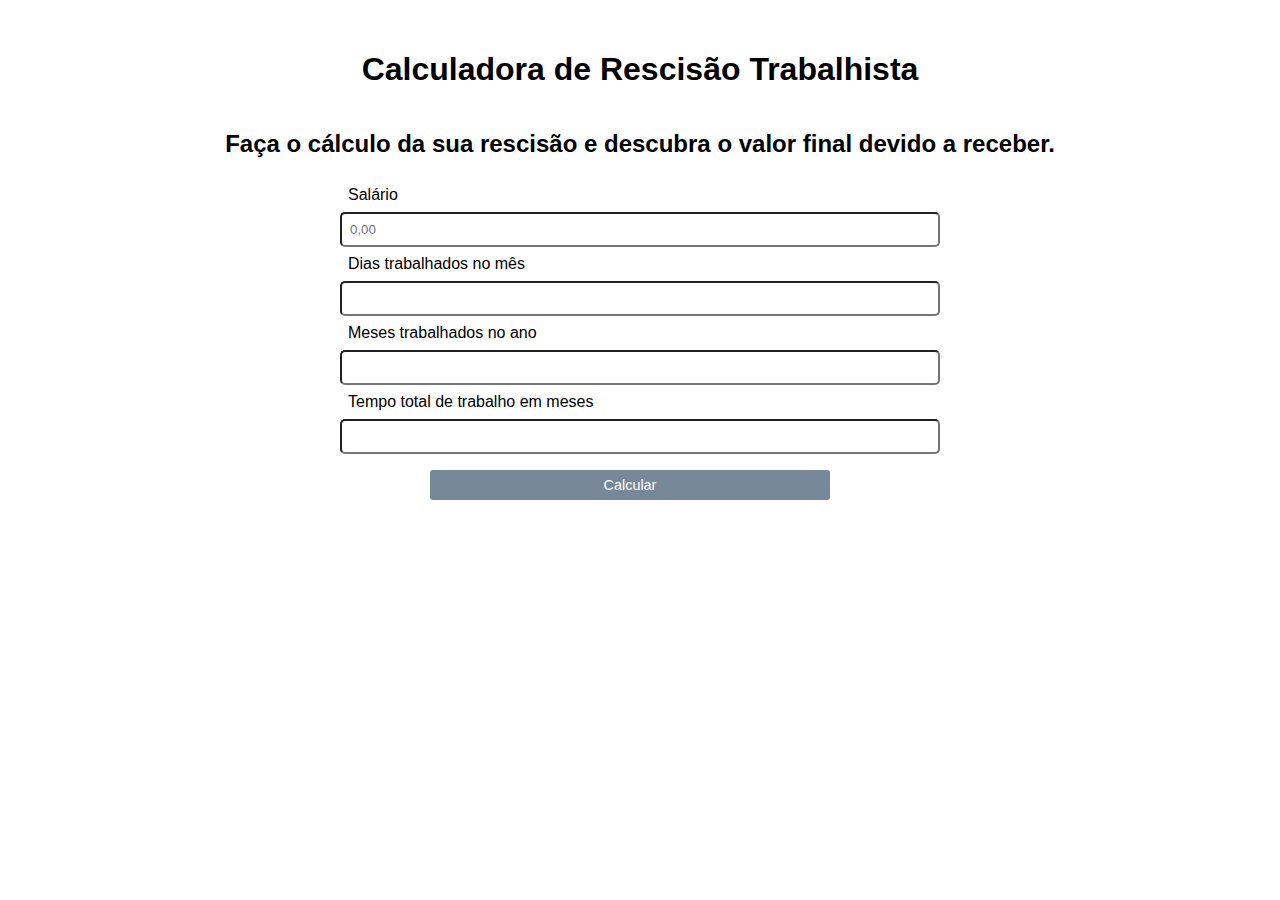
==== calculadora_rescisao_trabalhista/index.html @ 6749cc8a "att" ====
<!DOCTYPE html>
<html lang="pt-br">
    <head>
        <meta charset="utf-8">
        <meta http-equiv="X-UA-Compatible" content="IE=edge">
        <meta name="viewport" content="width=device-width, initial-scale=1.0">
        <link rel="stylesheet" href="style.css">
        <!-- <script src="manipulaDOM.js"></script> -->
        <title>Calculadora de Rescisão Trabalhista</title>
    </head>
    <body>
        <header>
            <h1>Calculadora de Rescisão Trabalhista</h1>
            <h2>Faça o cálculo da sua rescisão e descubra o valor final devido a receber.</h2>
        </header>

        <main>
            <form id="form">

                <label for="salario">Salário</label>
                <input type="number" placeholder="0,00" id="salario" required>
                
                <label for="dias-trabalhados">Dias trabalhados no mês</label>
                <input type="number" id="dias-trabalhados" required>
    
                <label for="meses-trabalhados-ano">Meses trabalhados no ano</label>
                <input type="number" id="meses-trabalhados-ano" required>
    
                <label for="total-de-meses-trabalhados">Tempo total de trabalho em meses</label>
                <input type="number" id="total-de-meses-trabalhados" required>
    
                <!-- <button type= "button" id="calcular" onclick="manipulaDOM()">Calcular</button> -->
                <button type= "button" id="calcular">Calcular</button>
    
            </form>
    
            <div id="resultado">
    
            </div>
        </main>
        <script src="manipulaDOM.js"></script>
    </body>
</html>
---- calculadora_rescisao_trabalhista/style.css ----
html, body {
    font-family: 'Roboto', sans-serif;
  }
  
  header {
    display: flex;
    flex-direction: column;
    align-items: center;
    margin-top: 30px;
  }
  
  main, form {
    display: flex;
    flex-direction: column;
    width: 600px;
    margin: auto;
  }
  
  label, input {
    padding: 8px;
    border-radius: 5px;
  }
  
  button {
    margin-top: 1rem;
    background-color: lightslategray;
    cursor: pointer;
    border-radius: 3px;
    color: white;
    border: none;
    height: 30px;
    font-size: 0.9rem;
    width: 400px;
    margin-left: 90px;
  }
  
  button:hover {
   background-color: rgb(174, 186, 197);
   transition: 0.8s;
  }
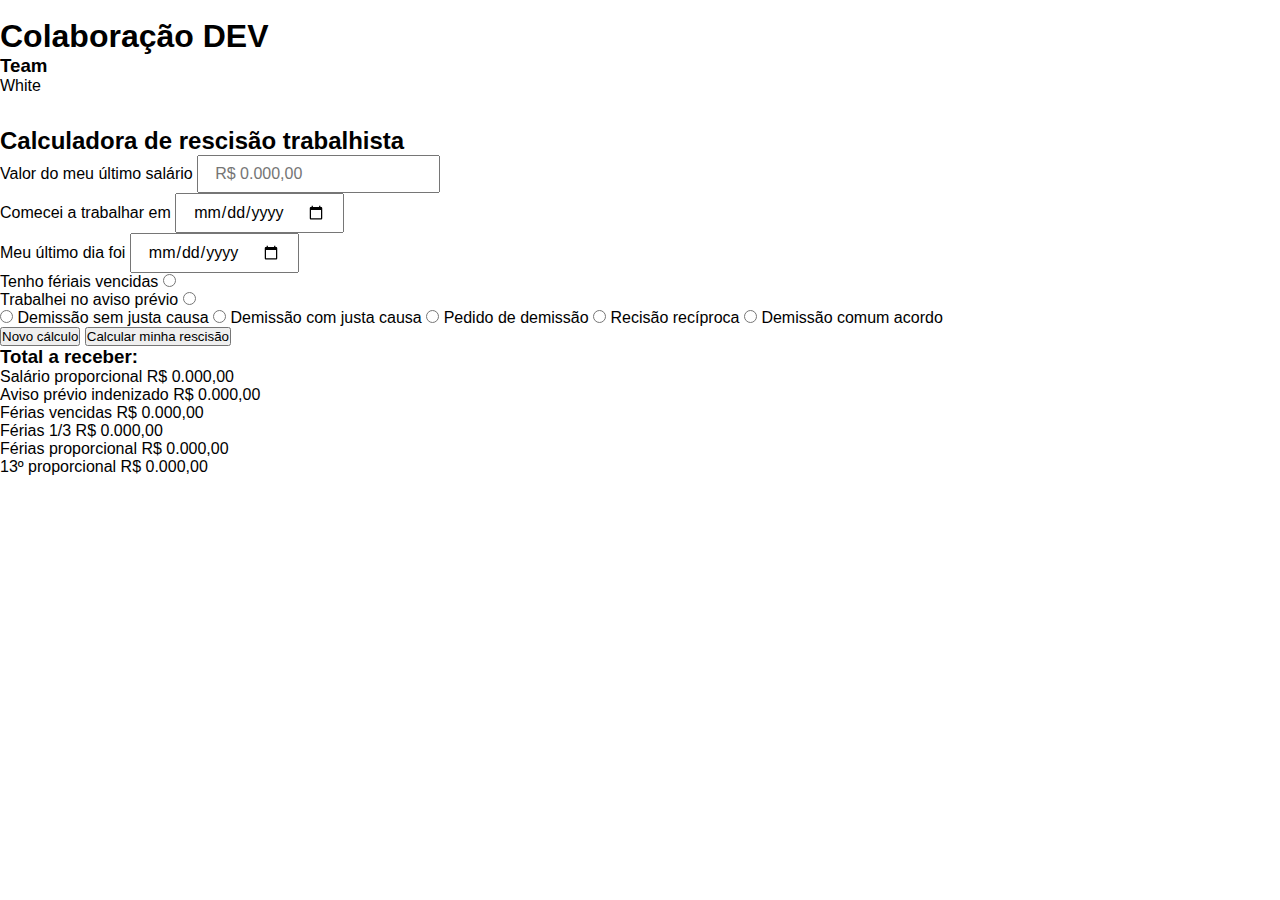
==== commit 49068741: "primeiro update html" ====
--- a/calculadora_rescisao_trabalhista/index.html
+++ b/calculadora_rescisao_trabalhista/index.html
@@ -1,43 +1,152 @@
-<!DOCTYPE html>
-<html lang="pt-br">
-    <head>
-        <meta charset="utf-8">
-        <meta http-equiv="X-UA-Compatible" content="IE=edge">
-        <meta name="viewport" content="width=device-width, initial-scale=1.0">
-        <link rel="stylesheet" href="style.css">
-        <!-- <script src="manipulaDOM.js"></script> -->
-        <title>Calculadora de Rescisão Trabalhista</title>
-    </head>
-    <body>
-        <header>
-            <h1>Calculadora de Rescisão Trabalhista</h1>
-            <h2>Faça o cálculo da sua rescisão e descubra o valor final devido a receber.</h2>
-        </header>
-
-        <main>
-            <form id="form">
-
-                <label for="salario">Salário</label>
-                <input type="number" placeholder="0,00" id="salario" required>
-                
-                <label for="dias-trabalhados">Dias trabalhados no mês</label>
-                <input type="number" id="dias-trabalhados" required>
-    
-                <label for="meses-trabalhados-ano">Meses trabalhados no ano</label>
-                <input type="number" id="meses-trabalhados-ano" required>
-    
-                <label for="total-de-meses-trabalhados">Tempo total de trabalho em meses</label>
-                <input type="number" id="total-de-meses-trabalhados" required>
-    
-                <!-- <button type= "button" id="calcular" onclick="manipulaDOM()">Calcular</button> -->
-                <button type= "button" id="calcular">Calcular</button>
-    
-            </form>
-    
-            <div id="resultado">
-    
-            </div>
-        </main>
-        <script src="manipulaDOM.js"></script>
-    </body>
-</html>+<!DOCTYPE html>
+<html lang="pt-br">
+  <head>
+    <meta charset="utf-8" />
+    <meta http-equiv="X-UA-Compatible" content="IE=edge" />
+    <meta name="viewport" content="width=device-width, initial-scale=1.0" />
+    <link rel="stylesheet" href="style.css" />
+    <title>Calculadora de Rescisão Trabalhista</title>
+  </head>
+  <body>
+    <header>
+      <div class="logo-colabora-dev">
+        <img src="" alt="" />
+        <h1>Colaboração DEV</h1>
+      </div>
+
+      <div class="logo-team">
+        <h3>Team</h3>
+        <span>White</span>
+      </div>
+
+      <main>
+        <div class="name-projected">
+          <svg
+            width="28"
+            height="28"
+            viewBox="0 0 28 28"
+            fill="none"
+            xmlns="http://www.w3.org/2000/svg"
+          >
+            <path
+              d="M8.18746 22.8125H10.25V19.8125H13.2125V17.75H10.25V14.7875H8.18746V17.75H5.18746V19.8125H8.18746V22.8125ZM15.5375 21.725H22.8125V19.6625H15.5375V21.725ZM15.5375 17.9375H22.8125V15.875H15.5375V17.9375ZM17.075 12.3875L19.2125 10.25L21.3125 12.3875L22.775 10.925L20.6375 8.75002L22.7375 6.65002L21.3125 5.18752L19.2125 7.28752L17.075 5.18752L15.6125 6.65002L17.75 8.75002L15.65 10.925L17.075 12.3875ZM5.56246 9.80002H12.8375V7.73752H5.56246V9.80002ZM3.64996 27.1625C2.87496 27.1625 2.21246 26.8875 1.66246 26.3375C1.11246 25.7875 0.837463 25.125 0.837463 24.35V3.65002C0.837463 2.87502 1.11246 2.21252 1.66246 1.66252C2.21246 1.11252 2.87496 0.837524 3.64996 0.837524H24.35C25.125 0.837524 25.7875 1.11252 26.3375 1.66252C26.8875 2.21252 27.1625 2.87502 27.1625 3.65002V24.35C27.1625 25.125 26.8875 25.7875 26.3375 26.3375C25.7875 26.8875 25.125 27.1625 24.35 27.1625H3.64996ZM3.64996 24.35H24.35V3.65002H3.64996V24.35Z"
+              fill="white"
+            />
+          </svg>
+          <h2>Calculadora de rescisão trabalhista</h2>
+        </div>
+
+        <form>
+          <div class="ultimo-salario">
+            <label for="">Valor do meu último salário</label>
+            <input id="" type="" placeholder="R$ 0.000,00" />
+          </div>
+
+          <div class="data-inicio">
+            <label for="">Comecei a trabalhar em</label>
+            <input id="" type="date" placeholder="" />
+          </div>
+
+          <div class="data-fim">
+            <label for="">Meu último dia foi</label>
+            <input id="" type="date" placeholder="" />
+          </div>
+
+          <div class="ferias-vencidas">
+            <label for="">Tenho fériais vencidas</label>
+            <input id="" type="radio" placeholder="">
+          </div>
+
+          <div class="aviso-previo">
+            <label for="">Trabalhei no aviso prévio</label>
+            <input id="" type="radio" placeholder="" />
+          </div>
+
+          <div class="tipo-rescicao">
+            <input id="" type="radio" placeholder="" />
+            <label for="">Demissão sem justa causa</label>
+            <input id="" type="radio" placeholder="" />
+            <label for="">Demissão com justa causa</label>
+            <input id="" type="radio" placeholder="" />
+            <label for="">Pedido de demissão</label>
+            <input id="" type="radio" placeholder="" />
+            <label for="">Recisão recíproca</label>
+            <input id="" type="radio" placeholder="" />
+            <label for="">Demissão comum acordo</label>
+            
+          </div>
+
+          <div class="buttons">
+            <button type="reset">Novo cálculo</button>
+            <button type="button">Calcular minha rescisão</button>
+          </div>
+        </form>
+
+        <div class="output">
+          <div class="total">
+            <h3>Total a receber:</h3>
+            <span id="total-resultado"></span>
+          </div>
+          <div class="output-detalhes">
+            <div class="detalher-container">
+              <div class="salario-proporcional">
+                <span>Salário proporcional</span>
+                <span>R$ 0.000,00</span>
+              </div>
+
+              <div class="aviso-indenizado">
+                <span>Aviso prévio indenizado</span>
+                <span>R$ 0.000,00</span>
+              </div>
+            </div>
+            <div class="detalher-container">
+              <div class="ferias-vencidas">
+                <span>Férias vencidas</span>
+                <span>R$ 0.000,00</span>
+              </div>
+
+              <div class="ferias-um-terco">
+                <span>Férias 1/3</span>
+                <span>R$ 0.000,00</span>
+              </div>
+            </div>
+            <div class="detalher-container">
+              <div class="ferias-proporcional">
+                <span>Férias proporcional</span>
+                <span>R$ 0.000,00</span>
+              </div>
+
+              <div class="decimo-terceiro-proporcional">
+                <span>13º proporcional</span>
+                <span>R$ 0.000,00</span>
+              </div>
+            </div>
+          </div>
+        </div>
+
+        <!-- codigo antigo
+      <form id="form">
+        <h1>Calculadora de Rescisão Trabalhista</h1>
+  
+        <label for="salario">Salário atual:</label>
+        <input type="number" placeholder="0,00" id="salario" required>
+  
+        <label for="dias-trabalhados">Dias trabalhados no mês:</label>
+        <input type="number" id="dias-trabalhados" placeholder="Dias trabalhados no mês da recisão" required>
+  
+        <label for="meses-trabalhados-ano">Meses trabalhados no ano:</label>
+        <input type="number" id="meses-trabalhados-ano" placeholder="Meses trabalhados no ano da recisão" required>
+  
+        <label for="total-de-meses-trabalhados">Tempo total de trabalho em meses:</label>
+        <input type="number" id="total-de-meses-trabalhados" placeholder="Tempo total trabalhado na empresa em meses" required>
+  
+        <button type="button" id="botao" onclick="manipulaDOM()">Calcular</button>
+
+        <p class="display">R$ <span id="resultado"></span></p>
+      </form>
+    -->
+      </main>
+    </header>
+    <script src="./script.js"></script>
+  </body>
+</html>
--- a/calculadora_rescisao_trabalhista/style.css
+++ b/calculadora_rescisao_trabalhista/style.css
@@ -1,40 +1,67 @@
-html, body {
-    font-family: 'Roboto', sans-serif;
-  }
-  
-  header {
-    display: flex;
-    flex-direction: column;
-    align-items: center;
-    margin-top: 30px;
-  }
-  
-  main, form {
-    display: flex;
-    flex-direction: column;
-    width: 600px;
-    margin: auto;
-  }
-  
-  label, input {
-    padding: 8px;
-    border-radius: 5px;
-  }
-  
-  button {
-    margin-top: 1rem;
-    background-color: lightslategray;
-    cursor: pointer;
-    border-radius: 3px;
-    color: white;
-    border: none;
-    height: 30px;
-    font-size: 0.9rem;
-    width: 400px;
-    margin-left: 90px;
-  }
-  
-  button:hover {
-   background-color: rgb(174, 186, 197);
-   transition: 0.8s;
-  }+@import url("../css/reset.css");
+
+* {
+  margin: 0;
+  padding: 0;
+  box-sizing: border-box;
+  font-family: Arial, Helvetica, sans-serif;
+}
+
+body {
+  sbackground-image: linear-gradient(45deg, black, gray);
+  height: 100vh;
+}
+
+#form {
+  display: flex;
+  flex-direction: column;
+  gap: 1rem;
+  width: 40vw;
+  margin: auto;
+  background-color: rgba(255, 255, 255, 0.3);
+  padding: 2rem;
+  box-shadow: 5px 5px 15px 5px #000000;
+  position: absolute;
+  left: 50%;
+  top: 50%;
+  transform: translate(-50%, -50%);
+  color: white;
+  border-radius: 10px;
+  -webkit-box-shadow: 5px 5px 15px 5px #000000; 
+}
+
+#form h1 {
+  text-align: center;
+}
+
+input {
+  padding: .5rem 1rem;
+  font-size: 1rem;
+}
+
+#botao {
+  padding: .5rem 1rem;
+  font-size: 1rem;
+  font-weight: bold;
+  width: 250px;
+  margin: auto;
+  margin-top: 1rem;
+  border: none;
+  border-radius: 5px;
+  cursor: pointer;
+  margin-bottom: .5rem;
+}
+
+#botao:hover {
+  background-color: black;
+  color: white;
+}
+
+.display {
+  background-color: white;
+  color: black;
+  padding: 2rem;
+  font-size: 1rem;
+  font-weight: bold;
+}
+
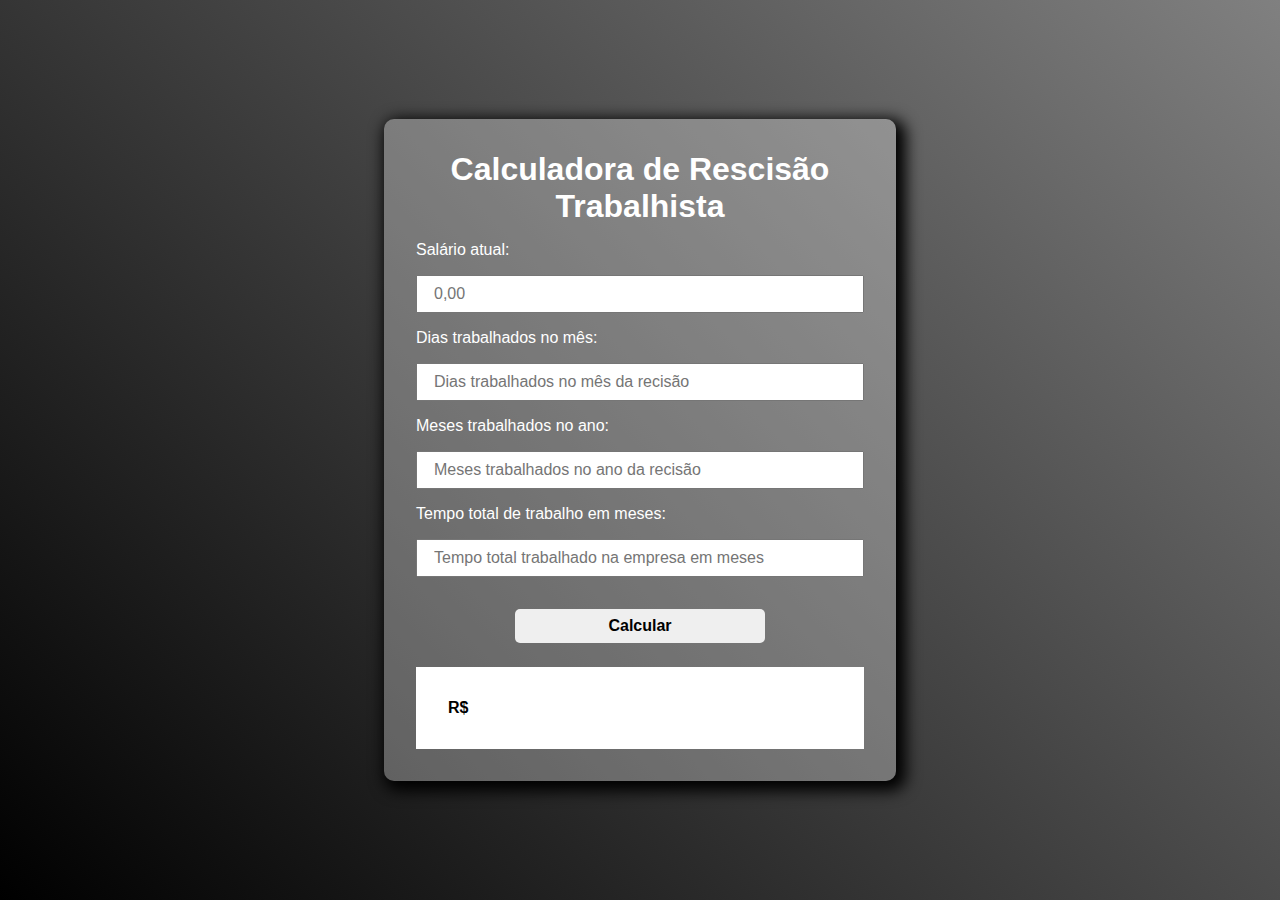
==== commit a625f343: "att" ====
--- a/calculadora_rescisao_trabalhista/index.html
+++ b/calculadora_rescisao_trabalhista/index.html
@@ -1,130 +1,16 @@
 <!DOCTYPE html>
 <html lang="pt-br">
-  <head>
-    <meta charset="utf-8" />
-    <meta http-equiv="X-UA-Compatible" content="IE=edge" />
-    <meta name="viewport" content="width=device-width, initial-scale=1.0" />
-    <link rel="stylesheet" href="style.css" />
-    <title>Calculadora de Rescisão Trabalhista</title>
-  </head>
-  <body>
-    <header>
-      <div class="logo-colabora-dev">
-        <img src="" alt="" />
-        <h1>Colaboração DEV</h1>
-      </div>
 
-      <div class="logo-team">
-        <h3>Team</h3>
-        <span>White</span>
-      </div>
-
-      <main>
-        <div class="name-projected">
-          <svg
-            width="28"
-            height="28"
-            viewBox="0 0 28 28"
-            fill="none"
-            xmlns="http://www.w3.org/2000/svg"
-          >
-            <path
-              d="M8.18746 22.8125H10.25V19.8125H13.2125V17.75H10.25V14.7875H8.18746V17.75H5.18746V19.8125H8.18746V22.8125ZM15.5375 21.725H22.8125V19.6625H15.5375V21.725ZM15.5375 17.9375H22.8125V15.875H15.5375V17.9375ZM17.075 12.3875L19.2125 10.25L21.3125 12.3875L22.775 10.925L20.6375 8.75002L22.7375 6.65002L21.3125 5.18752L19.2125 7.28752L17.075 5.18752L15.6125 6.65002L17.75 8.75002L15.65 10.925L17.075 12.3875ZM5.56246 9.80002H12.8375V7.73752H5.56246V9.80002ZM3.64996 27.1625C2.87496 27.1625 2.21246 26.8875 1.66246 26.3375C1.11246 25.7875 0.837463 25.125 0.837463 24.35V3.65002C0.837463 2.87502 1.11246 2.21252 1.66246 1.66252C2.21246 1.11252 2.87496 0.837524 3.64996 0.837524H24.35C25.125 0.837524 25.7875 1.11252 26.3375 1.66252C26.8875 2.21252 27.1625 2.87502 27.1625 3.65002V24.35C27.1625 25.125 26.8875 25.7875 26.3375 26.3375C25.7875 26.8875 25.125 27.1625 24.35 27.1625H3.64996ZM3.64996 24.35H24.35V3.65002H3.64996V24.35Z"
-              fill="white"
-            />
-          </svg>
-          <h2>Calculadora de rescisão trabalhista</h2>
-        </div>
-
-        <form>
-          <div class="ultimo-salario">
-            <label for="">Valor do meu último salário</label>
-            <input id="" type="" placeholder="R$ 0.000,00" />
-          </div>
-
-          <div class="data-inicio">
-            <label for="">Comecei a trabalhar em</label>
-            <input id="" type="date" placeholder="" />
-          </div>
-
-          <div class="data-fim">
-            <label for="">Meu último dia foi</label>
-            <input id="" type="date" placeholder="" />
-          </div>
-
-          <div class="ferias-vencidas">
-            <label for="">Tenho fériais vencidas</label>
-            <input id="" type="radio" placeholder="">
-          </div>
-
-          <div class="aviso-previo">
-            <label for="">Trabalhei no aviso prévio</label>
-            <input id="" type="radio" placeholder="" />
-          </div>
-
-          <div class="tipo-rescicao">
-            <input id="" type="radio" placeholder="" />
-            <label for="">Demissão sem justa causa</label>
-            <input id="" type="radio" placeholder="" />
-            <label for="">Demissão com justa causa</label>
-            <input id="" type="radio" placeholder="" />
-            <label for="">Pedido de demissão</label>
-            <input id="" type="radio" placeholder="" />
-            <label for="">Recisão recíproca</label>
-            <input id="" type="radio" placeholder="" />
-            <label for="">Demissão comum acordo</label>
-            
-          </div>
-
-          <div class="buttons">
-            <button type="reset">Novo cálculo</button>
-            <button type="button">Calcular minha rescisão</button>
-          </div>
-        </form>
-
-        <div class="output">
-          <div class="total">
-            <h3>Total a receber:</h3>
-            <span id="total-resultado"></span>
-          </div>
-          <div class="output-detalhes">
-            <div class="detalher-container">
-              <div class="salario-proporcional">
-                <span>Salário proporcional</span>
-                <span>R$ 0.000,00</span>
-              </div>
-
-              <div class="aviso-indenizado">
-                <span>Aviso prévio indenizado</span>
-                <span>R$ 0.000,00</span>
-              </div>
-            </div>
-            <div class="detalher-container">
-              <div class="ferias-vencidas">
-                <span>Férias vencidas</span>
-                <span>R$ 0.000,00</span>
-              </div>
-
-              <div class="ferias-um-terco">
-                <span>Férias 1/3</span>
-                <span>R$ 0.000,00</span>
-              </div>
-            </div>
-            <div class="detalher-container">
-              <div class="ferias-proporcional">
-                <span>Férias proporcional</span>
-                <span>R$ 0.000,00</span>
-              </div>
-
-              <div class="decimo-terceiro-proporcional">
-                <span>13º proporcional</span>
-                <span>R$ 0.000,00</span>
-              </div>
-            </div>
-          </div>
-        </div>
-
-        <!-- codigo antigo
+<head>
+  <meta charset="utf-8">
+  <meta http-equiv="X-UA-Compatible" content="IE=edge">
+  <meta name="viewport" content="width=device-width, initial-scale=1.0">
+  <link rel="stylesheet" href="style.css">
+  <title>Calculadora de Rescisão Trabalhista</title>
+</head>
+<body>
+  <header>
+    <main>
       <form id="form">
         <h1>Calculadora de Rescisão Trabalhista</h1>
   
@@ -144,9 +30,9 @@
 
         <p class="display">R$ <span id="resultado"></span></p>
       </form>
-    -->
-      </main>
-    </header>
-    <script src="./script.js"></script>
-  </body>
-</html>
+    </main>
+  </header>
+  <script src="./script.js"></script>
+</body>
+
+</html>--- a/calculadora_rescisao_trabalhista/style.css
+++ b/calculadora_rescisao_trabalhista/style.css
@@ -8,7 +8,7 @@
 }
 
 body {
-  sbackground-image: linear-gradient(45deg, black, gray);
+  background-image: linear-gradient(45deg, black, gray);
   height: 100vh;
 }
 
@@ -63,5 +63,4 @@
   padding: 2rem;
   font-size: 1rem;
   font-weight: bold;
-}
-
+}